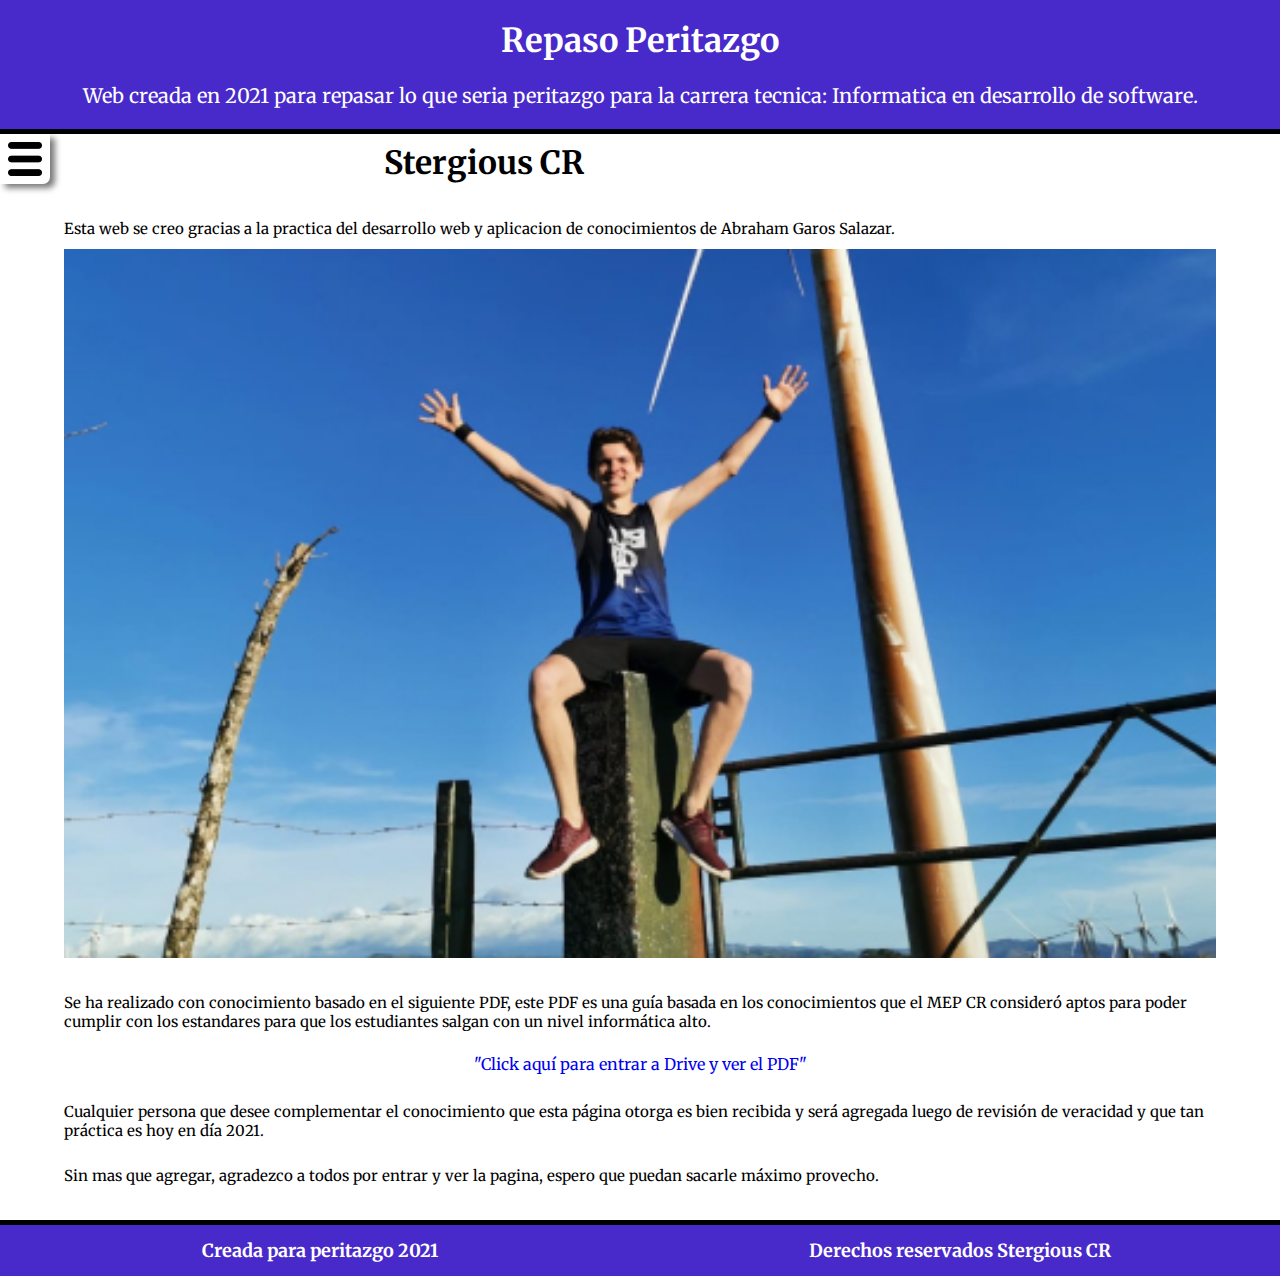
==== index.html @ 9768c51c "Added new menu, functions and info" ====
<!DOCTYPE html>
<html lang="es">
<head>
    <meta charset="UTF-8">
    <meta http-equiv="X-UA-Compatible" content="IE=edge">
    <meta name="viewport" content="width=device-width, initial-scale=1.0">
    <link rel="preconnect" href="https://fonts.googleapis.com">
    <link rel="preconnect" href="https://fonts.gstatic.com" crossorigin>
    <link href="https://fonts.googleapis.com/css2?family=Merriweather:ital,wght@1,400;1,700&display=swap" rel="stylesheet"> <link rel="stylesheet" href="/normalize.css">
    <link rel="stylesheet" href="/CSS/normalize.css">
    <link rel="stylesheet" href="/CSS/styles.css">
    <title>Web Peritazgo</title>
</head>
<body>
    
    <header class=" site-header ">
        <h1 class="content">Repaso Peritazgo</h1>
        <p class="content">Web creada en 2021 para repasar lo que seria peritazgo para la carrera tecnica: Informatica en desarrollo de software.</p>
    </header>

    <div class="menu-desplegable ">

        <input type="checkbox" id="btn-menu">
        <label for="btn-menu"><img src="/img/menu.png" alt="Barras"></label>  
        <h2 class="no-margin">Stergious CR</h2>

        <nav class="menu">
            <ul>
                <li><a href="/fundamentos.html">Fundamentos de informatica</a></li>
                <li><a href="/desarrolloweb.html">Desarrollo de páginas Web</a></li>
                <li><a href="#">Conectividad</a></li>
                <li><a href="#">Herramientas lógicas</a></li>
                <li><a href="#">Algoritmos y diagramas de flujo</a></li>
                <li><a href="#">Elementos PRG concreta</a></li>
                <li><a href="#">Arquitectura de PC</a></li>
                <li><a href="#">Mantenimiento PC REDES</a></li>
                <li><a href="#">Estructura de datos</a></li>
                <li><a href="#">Implementacion de estructuras de datos</a></li>
                <li><a href="#">Sistemas operativos</a></li>
                <li><a href="#">Programacion WEB</a></li>
                <li><a href="#">Programacion .NET</a></li>
                <li><a href="#">Bases de datos</a></li>
                <li><a href="#">Sistemas de informacion</a></li>
            </ul>
        </nav>

    </div>

    <main class="main">
        <div class="content peritazgo">
            <p>Esta web se creo gracias a la practica del desarrollo web y aplicacion de conocimientos de Abraham Garos Salazar.</p>
            <img src="/img/abraham.jpg" alt="abrahamjpgxD">
            <p>Se ha realizado con conocimiento basado en el siguiente PDF, este PDF es una guía basada en los conocimientos que el MEP CR consideró aptos para poder cumplir con los estandares para que los estudiantes salgan con un nivel informática alto.</p>
            <a href="https://drive.google.com/file/d/1Wybhwk53NBkeq0uApR8WXP6QZtrELrOu/view?usp=sharing">"Click aquí para entrar a Drive y ver el PDF"</a>
            <p>Cualquier persona que desee complementar el conocimiento que esta página otorga es bien recibida y será agregada luego de revisión de veracidad y que tan práctica es hoy en día 2021.</p>
            <p>Sin mas que agregar, agradezco a todos por entrar y ver la pagina, espero que puedan sacarle máximo provecho.<p>        
        </div>
    </main>

    <footer class="footer-main">
        <h2 class="content">Creada para peritazgo 2021</h2>
        <h2 class="content">Derechos reservados Stergious CR</h2>
    </footer>

</body>
</html>
---- CSS/styles.css ----
html {
    box-sizing: border-box;
    font-size: 62.5%;
    font-family: 'Merriweather', serif;
    line-height: 1.3;
}
*, *:before, *:after {
    box-sizing: inherit;
}
/* Globals  */
.content {
    width: 90%;
    margin: 0 auto;
}
ul  {
    padding: 0;
    margin: 0;
    list-style: none;
}
img {
    width: 100%;
}
h3, h2, h1 {
    font-weight: 700;
}
p {
    font-size: 1.5rem;
    font-weight: 400;
}

/* Site header */
.site-header {
    background-color: rgb(72, 42, 202);
    padding: 2rem 0;
    border-bottom: .5rem solid #000;
}
.site-header h1{
    font-size: 3.3rem;
    font-weight: 700;
    text-align: center;
    color: #fff;
    margin-bottom: 2rem;
}
.site-header p{
    color: #fff;
    font-size: 2rem;
    text-align: center;
}
/* Menu desplegable */

.menu-desplegable {
    width: 100%;
    background-color: rgb(255, 255, 255);
}
.menu-desplegable h2 {
    margin-left: 30%;
    font-size: 3.2rem;
    margin-top: -4.4rem;
    margin-bottom: 2rem;
}
.menu-desplegable label:hover {
    cursor: pointer;
}
.menu-desplegable label img {
    width: 5rem;
    padding: .8rem;
    box-shadow: 5px 4px 6px 0px rgba(0,0,0,0.53);
    border-bottom-right-radius: .7rem;
}
 /* Acciona el boton */
#btn-menu {
    display: none;
}
#btn-menu:checked ~ .menu {
    margin-left: 1rem;
}

/* Nav del Menu*/
.menu {
    position: absolute;
    margin-left: -100%;
    margin-top: -1.7rem;
    width: 17rem;
    transition: all 1s ease-in-out;
}
.menu ul {
    display: flex;
    flex-wrap: wrap;
}
.menu ul li a{
    display: inline-block;
    text-decoration: none;
    font-size: 1.5rem;
    text-align: center;
    padding: .8rem;
    margin-top: .7rem;
    background-color: rgb(72, 42, 202);
    color: #fff;
    box-shadow: 2px 2px 3px rgba(0,0,0,0.53);
    border-radius: .5rem;
}

/* Main */
/* .main {
    height: 100vh; ERA SOLO UNA PRUEBA PERO MEJOR LA OTRA OPCION
} */
.peritazgo {
    display: flex;
    flex-direction: column;
}
.peritazgo p{
    margin-bottom: 1rem;
}
.peritazgo img {
    margin-bottom: 2rem;
}
.peritazgo a {
    text-decoration: none;
    font-size: 1.6rem;
    margin: 1.2rem 0;
    text-align: center;
}

/* Footer*/
.footer-main {
    display: flex;
    align-items: center;
    justify-content: space-around;
    border-top: .5rem solid #000;
    background-color: rgb(72, 42, 202);
}
.footer-main h2 {
    font-size: 1.8rem;
    padding: 1.4rem;
    text-align: center;
    color: #fff;
}

/* Pagina Peritazgo 2020 */

/* Preguntas*/
.header-fundamento {
    padding: 1.7rem 0;
    border-bottom: .5rem solid #000;
    background-color: rgb(72, 42, 202);
}
.header-fundamento div {
    display: flex;
    justify-content: space-between;
    align-items: center;
}
.header-fundamento div h1 {
    color: #fff;
    font-size: 2.2rem;
}
.header-fundamento a img {
    filter: invert(100%);
    width: 4rem;
}
/* Main fundamentos */

.main-fundamento h2 {
    font-size: 2.5rem;
    margin-bottom: 3rem;
}
.single-fundamento h3 {
    font-size: 2.1rem;
    margin: .5rem 0;
}
.single-fundamento p {
    font-family: 'Ubuntu', sans-serif;
    font-size: 1.7rem;
    margin: 0 0 1.8rem 0;
}
.single-fundamento h4 {
    margin: 0;
    margin-bottom: 1.3rem;
    font-size: 1.5rem;
}
.single-fundamento h4::before {
    content: '';
    height: 10px;
    width: 10px;
    display: inline-block;
    margin-right: 1rem;
    border-radius: 50%;
    background-color: rgb(72, 42, 202);
}
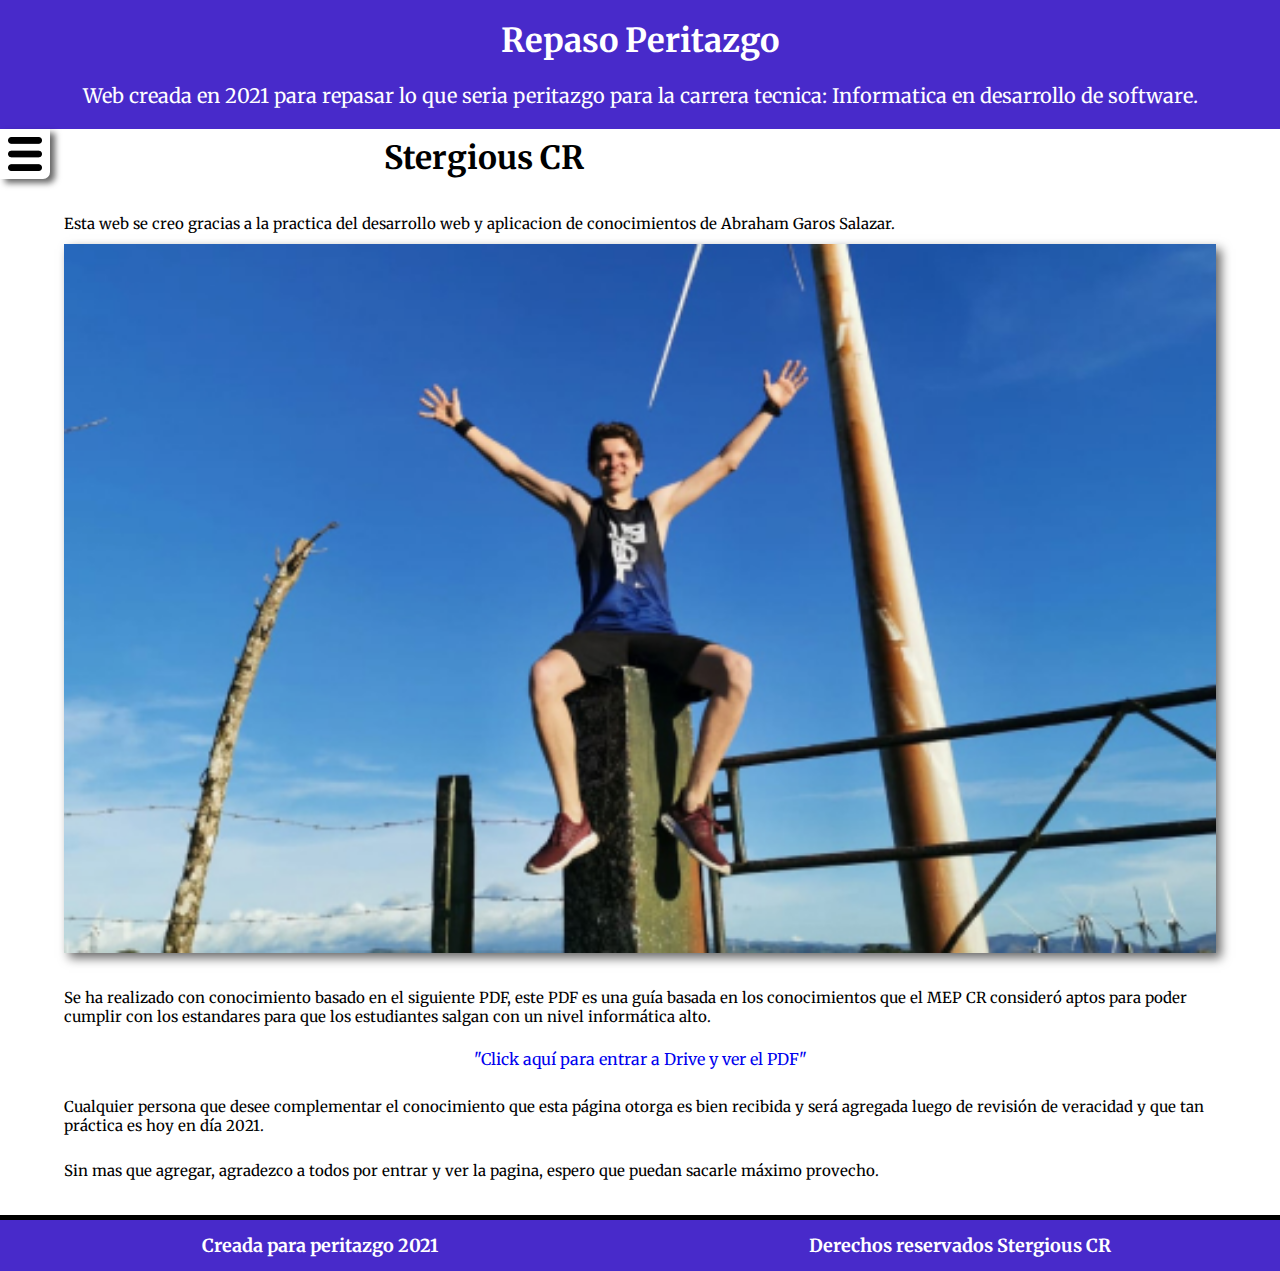
==== commit 8a9721c8: "Added new info to css and html" ====
--- a/index.html
+++ b/index.html
@@ -49,7 +49,7 @@
     <main class="main">
         <div class="content peritazgo">
             <p>Esta web se creo gracias a la practica del desarrollo web y aplicacion de conocimientos de Abraham Garos Salazar.</p>
-            <img src="/img/abraham.jpg" alt="abrahamjpgxD">
+            <img id="img-abraham" src="/img/abraham.jpg" alt="abrahamjpgxD">
             <p>Se ha realizado con conocimiento basado en el siguiente PDF, este PDF es una guía basada en los conocimientos que el MEP CR consideró aptos para poder cumplir con los estandares para que los estudiantes salgan con un nivel informática alto.</p>
             <a href="https://drive.google.com/file/d/1Wybhwk53NBkeq0uApR8WXP6QZtrELrOu/view?usp=sharing">"Click aquí para entrar a Drive y ver el PDF"</a>
             <p>Cualquier persona que desee complementar el conocimiento que esta página otorga es bien recibida y será agregada luego de revisión de veracidad y que tan práctica es hoy en día 2021.</p>
--- a/CSS/styles.css
+++ b/CSS/styles.css
@@ -1,3 +1,8 @@
+:root {
+    --whiteFont: #ffffff;
+    --backgroundBlue: rgb(72, 42, 202);
+    --blackTransparent: rgba(0, 0, 0, 0.6 );
+}
 html {
     box-sizing: border-box;
     font-size: 62.5%;
@@ -30,19 +35,19 @@
 
 /* Site header */
 .site-header {
-    background-color: rgb(72, 42, 202);
+    background-color: var(--backgroundBlue);
     padding: 2rem 0;
-    border-bottom: .5rem solid #000;
+    border-bottom: var(--black);
 }
 .site-header h1{
     font-size: 3.3rem;
     font-weight: 700;
     text-align: center;
-    color: #fff;
+    color: var(--whiteFont);
     margin-bottom: 2rem;
 }
 .site-header p{
-    color: #fff;
+    color: var(--whiteFont);
     font-size: 2rem;
     text-align: center;
 }
@@ -50,7 +55,7 @@
 
 .menu-desplegable {
     width: 100%;
-    background-color: rgb(255, 255, 255);
+    background-color: var(--whiteFont);
 }
 .menu-desplegable h2 {
     margin-left: 30%;
@@ -64,7 +69,7 @@
 .menu-desplegable label img {
     width: 5rem;
     padding: .8rem;
-    box-shadow: 5px 4px 6px 0px rgba(0,0,0,0.53);
+    box-shadow: 5px 4px 6px 0px var(--blackTransparent);
     border-bottom-right-radius: .7rem;
 }
  /* Acciona el boton */
@@ -94,9 +99,9 @@
     text-align: center;
     padding: .8rem;
     margin-top: .7rem;
-    background-color: rgb(72, 42, 202);
+    background-color: var(--backgroundBlue);
     color: #fff;
-    box-shadow: 2px 2px 3px rgba(0,0,0,0.53);
+    box-shadow: 2px 2px 3px var(--blackTransparent);
     border-radius: .5rem;
 }
 
@@ -119,6 +124,9 @@
     font-size: 1.6rem;
     margin: 1.2rem 0;
     text-align: center;
+}
+#img-abraham {
+    box-shadow: 5px 5px 10px var(--blackTransparent);
 }
 
 /* Footer*/
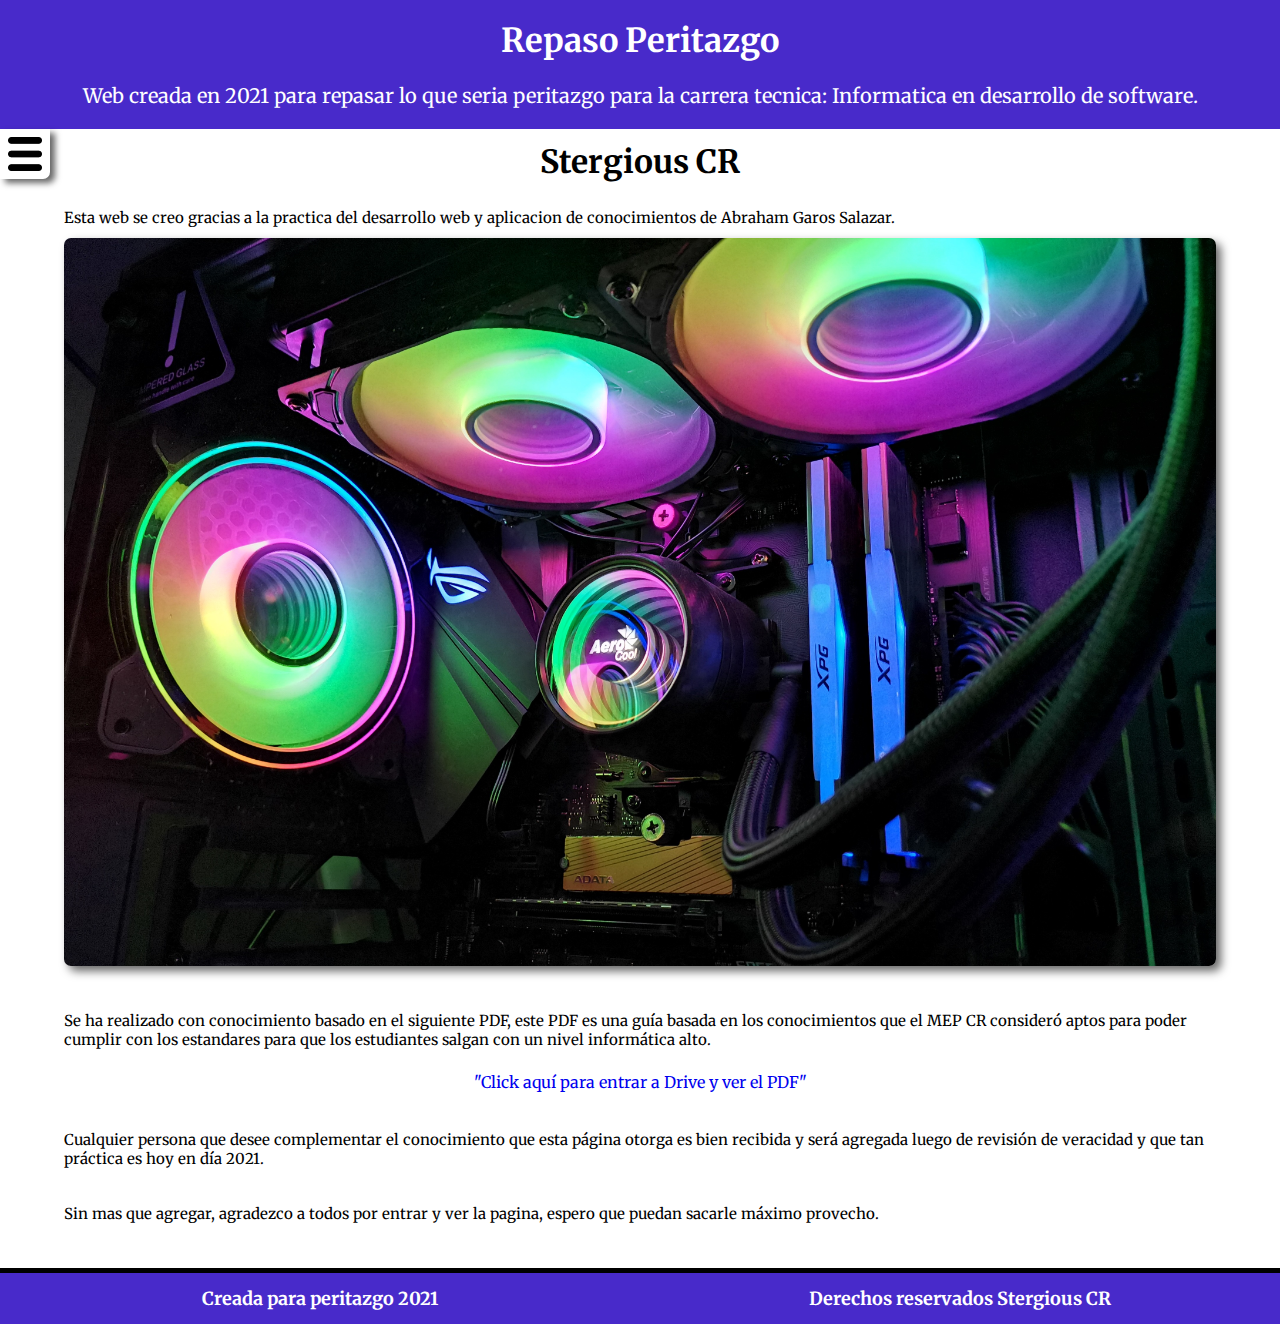
==== commit 5dfc5c4c: "change some sizes and add img Orion" ====
--- a/index.html
+++ b/index.html
@@ -22,7 +22,7 @@
 
         <input type="checkbox" id="btn-menu">
         <label for="btn-menu"><img src="/img/menu.png" alt="Barras"></label>  
-        <h2 class="no-margin">Stergious CR</h2>
+        <h2>Stergious CR</h2>
 
         <nav class="menu">
             <ul>
--- a/CSS/styles.css
+++ b/CSS/styles.css
@@ -58,10 +58,10 @@
     background-color: var(--whiteFont);
 }
 .menu-desplegable h2 {
-    margin-left: 30%;
+    margin: 0;
+    text-align: center;
     font-size: 3.2rem;
-    margin-top: -4.4rem;
-    margin-bottom: 2rem;
+    margin-top: -4rem;
 }
 .menu-desplegable label:hover {
     cursor: pointer;
@@ -112,12 +112,15 @@
 .peritazgo {
     display: flex;
     flex-direction: column;
+
 }
 .peritazgo p{
     margin-bottom: 1rem;
+    margin-top: 2.5rem;
 }
 .peritazgo img {
     margin-bottom: 2rem;
+    border-radius: .7rem;
 }
 .peritazgo a {
     text-decoration: none;
